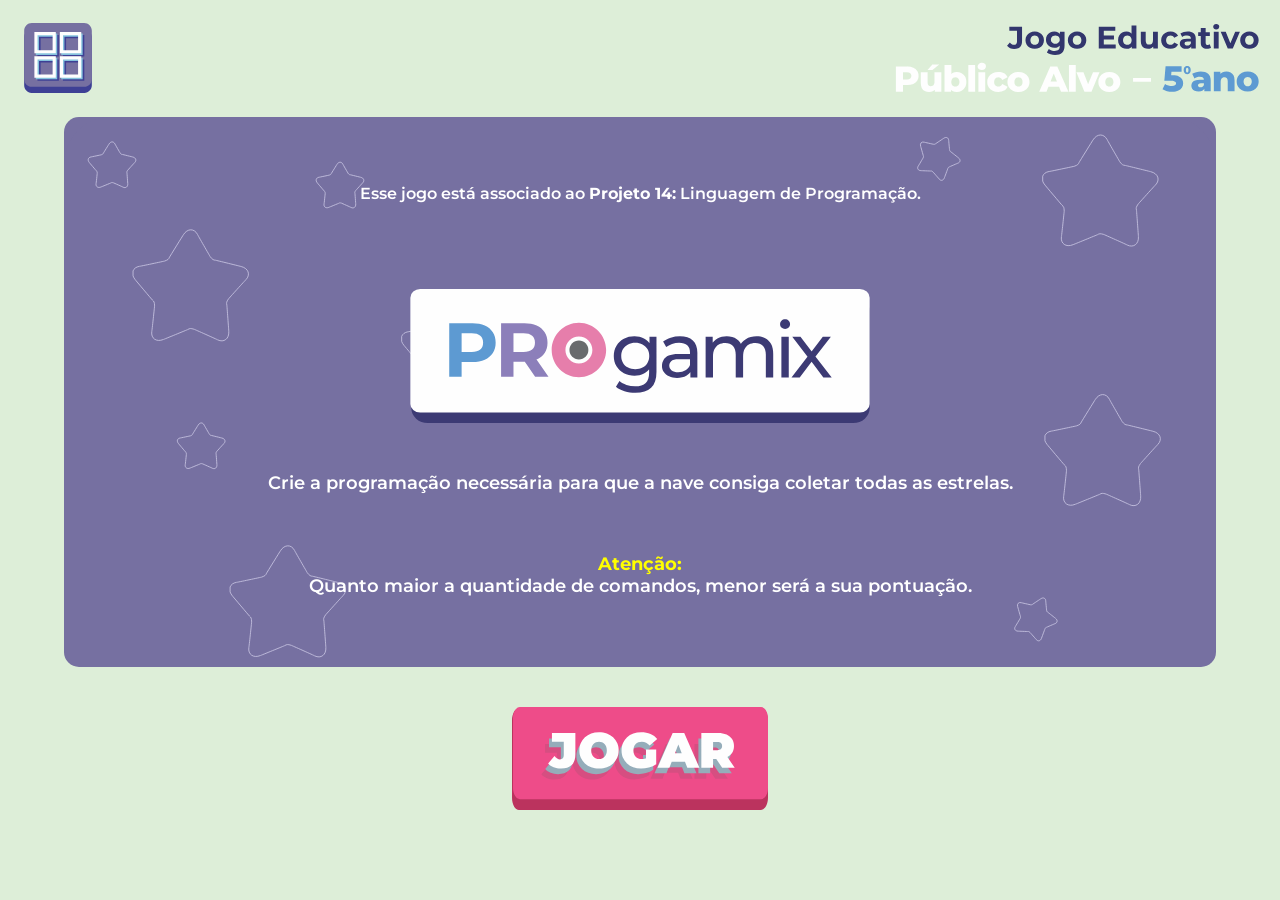
==== index.html @ 82a72c54 "first commit" ====
<!DOCTYPE html>
<html lang="pt-br">

<head>
    <meta charset="UTF-8">
    <meta name="viewport" content="width=device-width, initial-scale=1.0">
    <link rel="preconnect" href="https://fonts.googleapis.com">
    <link rel="preconnect" href="https://fonts.gstatic.com" crossorigin>
    <link href="https://fonts.googleapis.com/css2?family=Montserrat:ital,wght@0,100..900;1,100..900&display=swap" rel="stylesheet">

    <title>Progamix</title>
    <link rel="stylesheet" href="css/index.css">
</head>

<body>
    <div class="tela">
        <div class="top">
            <div class="btn-full" onclick="fullScreen()"></div>
            <div class="logo"></div>
            <div class="info-top">
                <div class="info-tr"></div>
            </div>
        </div>
        <div class="mid">
            
            <div class="info">
                <p> Esse jogo está associado ao <strong>Projeto 14:</strong> Linguagem de Programação.</p>
            </div>
            <div class="game-title"></div>

            <p>Crie a programação necessária para que a nave consiga coletar todas as estrelas.</p>
            <p><strong class="atencao">Atenção:</strong><br> Quanto maior a quantidade de comandos, menor será a sua pontuação.</p>
        </div>
        <div class="bottom">
            <button onclick="location.href='./help.html'" class="btn-jogar" id="jogar">
        </div>

    </div>
    <script src="js/commands.js"></script>
</body>

</html>
---- css/index.css ----
* {
    padding: 0;
    border: 0;
    margin: 0;
    box-sizing: border-box;
    font-family: 'Montserrat', Tahoma, Geneva, Verdana, sans-serif;
}

body {
    width: 100%;
    height: 100vh;
    background-color: #DDEED8;
    background-size: cover;
}

.tela {
    width: 100%;
    height: 100%;
    display: flex;
    flex-direction: column;
    justify-content: center;
    align-items: center;

}

.top {
    width: 100%;
    height: 10%;
    display: flex;
    flex-direction: row;
    justify-content: flex-start;
    align-content: center;
    align-items: center;
}

.btn-full {
    width: 15%;
    height: 60%;
    background-image: url('../imgs/btn-full.svg');
    background-repeat: no-repeat;
    background-size: contain;
    background-position: center;
}


.logo {
    width: 150px;
    height: 80px;
    background-image: url('../imgs/logo-motriz.svg');
    background-repeat: no-repeat;
    background-size: contain;
    background-position: top;
}

.info-top {
    width: 60%;
    height: 70%;
    display: flex;
    flex-direction: row-reverse;
    padding-right: 20px;

}

.info-tr{
    width: 70%;
    height: 100%;
    background-image: url('../imgs/info-t-r.svg');
    background-repeat: no-repeat;
    background-size: contain;
    background-position: right;
}

.mid {
    font-weight: 600;
    background-color: #7670A1;
    color: #fff;
    width: 90%;
    height: 70%;
    display: flex;
    flex-direction: column;
    justify-content: flex-start;
    align-items: center;
    text-align: center;
    border-radius: 15px;
    padding-bottom: 40px;
    background-image: url('../imgs/fundo-instrucao.svg');
    background-repeat: no-repeat;
    background-size: cover;
    background-position: top;
}

.mid p {
    margin: auto 10vw;
    font-size: 18px;
}

.info {
    width: 80%;
    height: 23%;
    border-radius: 5px;
    display: flex;
    text-align: center;
    align-content: center;
    justify-content: center;

}

.info p {
    font-size: 16px;
}

.game-title {
    width: 80%;
    height: 40%;
    background-image: url('../imgs/progamix.svg');
    background-repeat: no-repeat;
    background-size: contain;
    background-position: center;

}

.atencao {
    color: yellow;
}

.bottom {
    width: 100%;
    height: 30%;
    display: flex;
    flex-direction: column;
    justify-content: top;
    align-items: center;
}

.btn-jogar {
    margin-top: 10px;
    width: 70%;
    height: 36%;
    background: none;
    background-image: url('../imgs/btn-jogar.svg');
    background-repeat: no-repeat;
    background-size: contain;
    background-position: center;

}

@media(orientation: landscape) {
    .info-tr{
        width: 40%;
    }

    .top {
        height: 15%;
    }

    .btn-full {
        width: 10%;
    }

    .logo {
        width: 20%;
    }

    .info-top {
        width: 80%;
    }

    .info {
        height: 30%;
    }

    .game-title {
        width: 40%;
        height: 30%;
        margin: 10px auto;
    }

    .btn-jogar {
        height: 70%;
        width: 20%;
    }
}
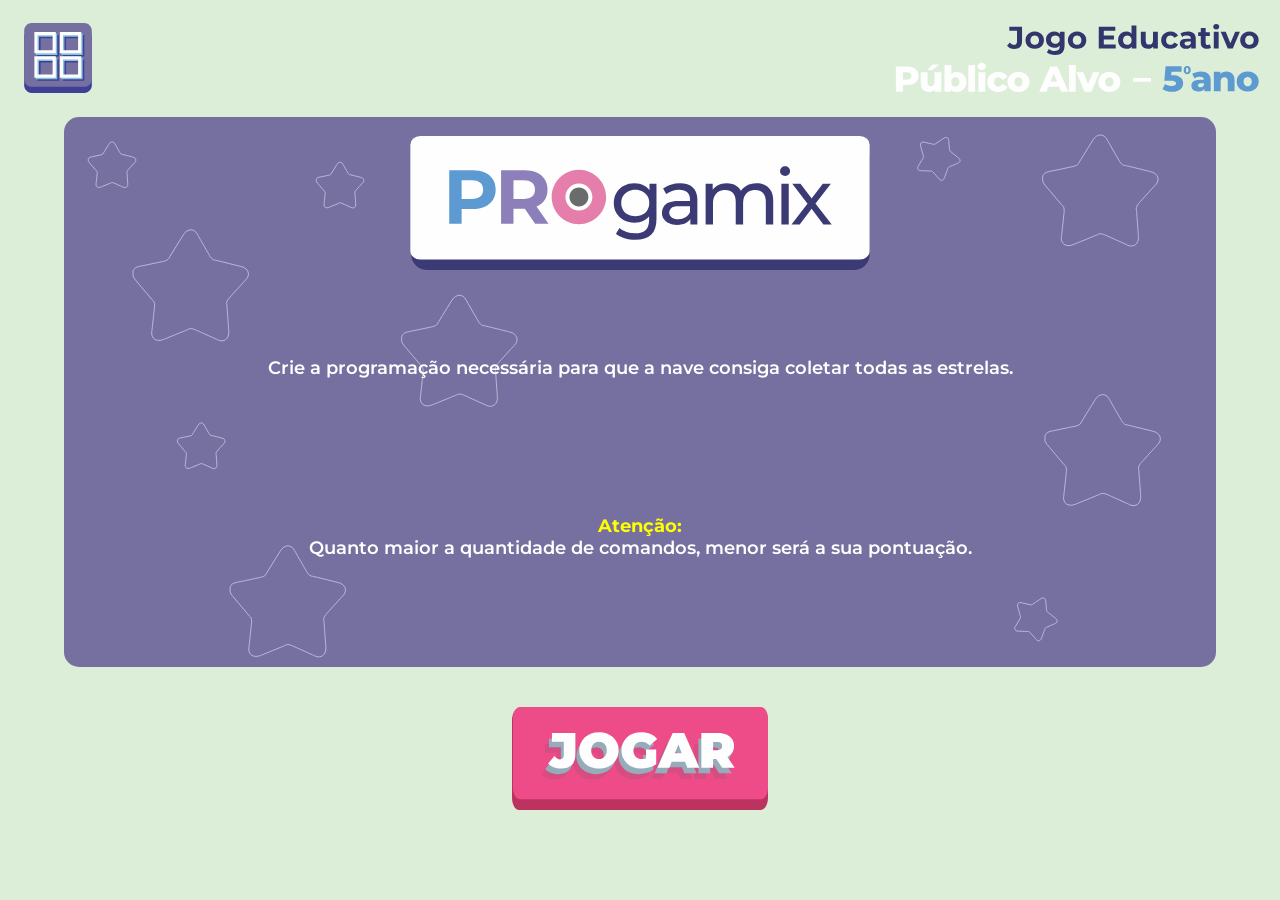
==== commit cd5327ba: "remove info" ====
--- a/index.html
+++ b/index.html
@@ -21,11 +21,8 @@
                 <div class="info-tr"></div>
             </div>
         </div>
-        <div class="mid">
+        <div class="mid">           
             
-            <div class="info">
-                <p> Esse jogo está associado ao <strong>Projeto 14:</strong> Linguagem de Programação.</p>
-            </div>
             <div class="game-title"></div>
 
             <p>Crie a programação necessária para que a nave consiga coletar todas as estrelas.</p>
